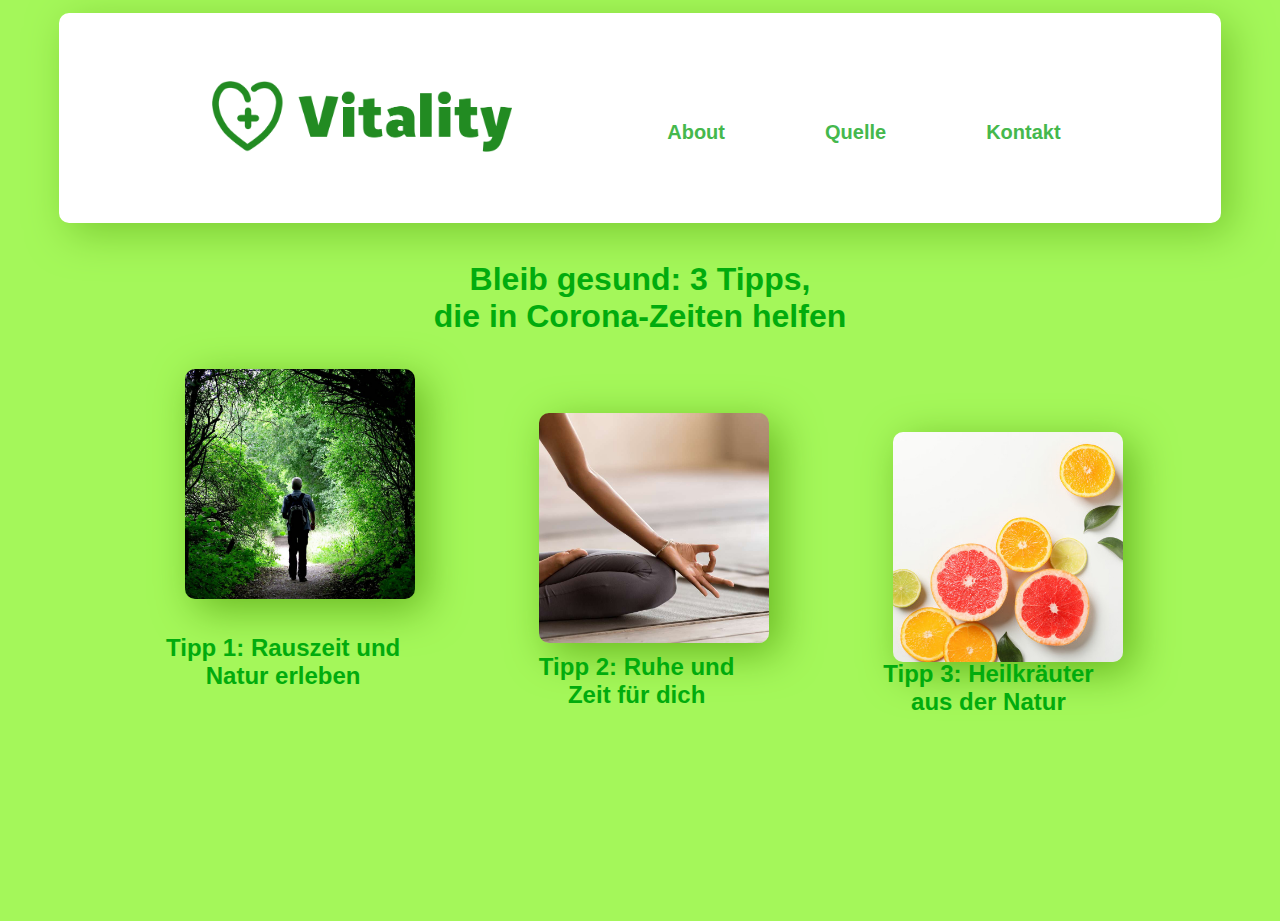
==== index.html @ 5595153c "Rename hauptseite 1.html to index.html" ====
<html>
<head>
      
     <title> Ha, Hong Giang - Bleib gesund in Corona-Zeiten - Home </title>
     <meta http-equiv="Content-Type" content="text/html; charset= UTF-8">
     <link rel="stylesheet" href="navigation bar.css" type="text/css"> 
     <link rel="stylesheet" href="hauptseite format.css" type="text/css"> 

</head>

<body>

<div class="content-box">
<!--navigation bar-->
   <nav class="navbar" width=50%>
         <li> <a href="hauptseite 1.html"><img class="logo" src="vitality logo.png"></a></li>
		 <li class="navbarfloat"><a class="forlabels" href="kontakt.html"> Kontakt </a></li> 
         <li class="navbarfloat"><a class="forlabels" href=https://www.pfade-finden.de/bleib-gesund/?fbclid=IwAR0lv07xEhUpKm-cOAJPr2nS9uRESB3uaXNyCv5SNDJdYQIhetL2f01OgBA> Quelle </a></li> 
         <li class="navbarfloat"><a class="forlabels" href="about.html"> About </a></li> 
   </nav>
   
</div>

<h1> Bleib gesund: 3 Tipps, <br> die in Corona-Zeiten helfen </h1>
<p>
<a href="TIPP 1.html">
<img id="a" src="1598007541500,raus-gehen-100__v-16x9@2dL_-6c42aff4e68b43c7868c3240d3ebfa29867457da.jpg" alt="Rausgehen"> 
</a>
</p>
<a href="tipp 1.html"style="text-decoration:none;"><h2 id="tipp1"> Tipp 1: Rauszeit und <br> Natur erleben </h2> </a>

<p>
<a href="TIPP 2.html">
<img id="b" src="yoga-und-meditation-verkleinern-gehirnareal-fuer-negative-emotionen,380827_m_xl.jpg" alt="Meditation">
</a>
</p>
<a href="tipp 2.html" style="text-decoration:none;"><h2 id="tipp2"> Tipp 2: Ruhe und <br> Zeit für dich </h2></a>

<p>
<a href="Tipp 3.html">
<img id="c" src="flat-lay-with-exotic-fruits-white-background-top-view_185193-2761.jpg" alt="Fruit">
</a>
</p>
<a href="Tipp 3.html" style="text-decoration:none;"><h2 id="tipp3"> Tipp 3: Heilkräuter <br> aus der Natur </h2></a>
</body>
</html>
---- navigation bar.css ----
/* css style for the navigation bar and footer in all pages*/

    body { 
        font-family: Verdana,sans-serif;
        height: 100%;
    }
	
/*navigation bar*/
    .navbar{
        list-style-type: none; 
        margin: 0;
        margin-right: 6%;
        padding: 30px;
        overflow: hidden;     
    }
    .navbarfloat{
        float: right;
    }        
   .forlabels{
       display: inline-block;
       color: #45b84d;
       font-size: 20px;
       margin-top: 40px;
       padding: 0px 50px;
	   font-weight: bold;
       text-decoration: none;       
   }   
/*logo*/
    .logo {
       display: inline-block;
       width: 300px;
       height: 71px;
       float:left;
       margin-left: 8%;
       padding: 0px 30px;	   
   }
   
    .content-box {
        border-radius:10px;
        margin: 1% 4% 3% 4%; 
        padding: 3% 1% 3% 1%;
        background: white;
        text-align: left;
        height: 135px;
		box-shadow:10px 10px 40px #7ccc34;  
    }
---- hauptseite format.css ----
/*style for logo*/
    #logo {
       display: inline-block;
       width: 300px;
       height: 71px;
       float: left;
       padding-left: 2%;       
   }
   
  body { 
        font-family: Verdana, sans-serif;
        color: ForestGreen;
        height: 100%;
		background-color: #a4f75a;
}

  h1 {
	   color:#01ac0d;
       font-family: Verdana, sans-serif;
       font-weight: bold;
       text-align: center;
}

 
#a {
	width: 230px;
    height: 230px; 
    overflow: hidden;
	margin: 1% 14% 10% 14%;
	border-radius:10px;
	box-shadow:10px 10px 40px #69b822;  
}

#b {
	width: 230px; 
    height: 230px; 
    overflow: hidden;
	margin: -27.25% 42% 10% 42%;
	border-radius:10px;
	box-shadow:10px 10px 40px #69b822;
  
}

#c {
	width: 230px; 
    height: 230px; 
    overflow: hidden;
	margin: -29.25% 12% 10% 70%;
	border-radius:10px;
	box-shadow:10px 10px 40px #69b822;  
}

#tipp1 {
    overflow: hidden;
	color:#01ac0d;
    font-family: Verdana, sans-serif;
    font-weight: bold;
	text-align: center;
	margin: -9.5% 11% -10% 11.5%;
	padding: 1% 1% 1% 1%;
	display: inline-block;
}

#tipp2 {
    overflow: hidden;
	color:#01ac0d;
    font-family: Verdana, sans-serif;
    font-weight: bold;
	text-align: center;
	margin: -11.5% 1% -10% 41%;
	padding: 1% 1% 1% 1%;
	display: inline-block;
}

#tipp3 {
    overflow: hidden;
	color:#01ac0d;
    font-family: Verdana, sans-serif;
    font-weight: bold;
	text-align: center;
	margin: -13.5% 1% -10% 68.25%;
	padding: 1% 1% 1% 1%;
	display: inline-block;
}
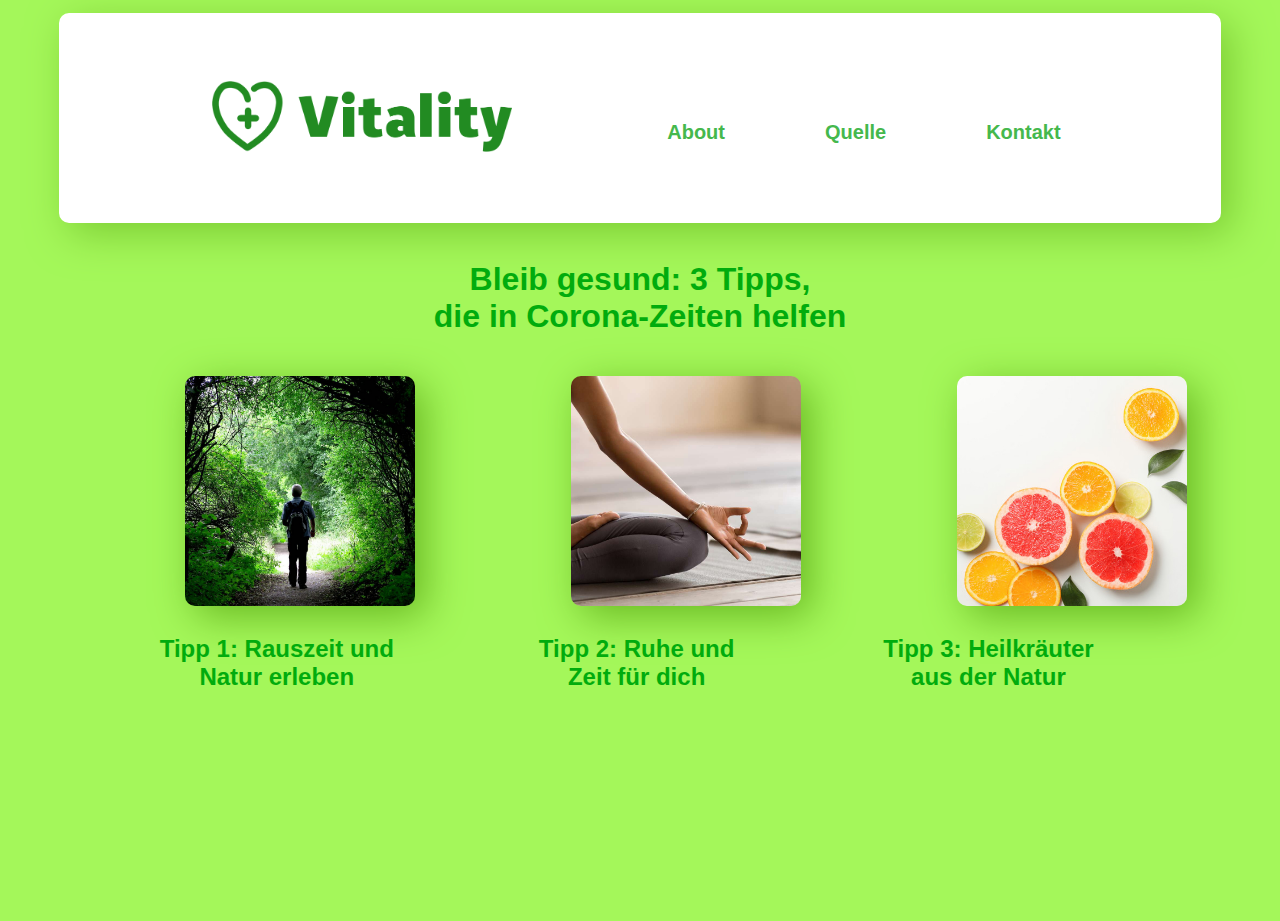
==== commit eea8b317: "6:15" ====
--- a/index.html
+++ b/index.html
@@ -16,31 +16,20 @@
          <li> <a href="hauptseite 1.html"><img class="logo" src="vitality logo.png"></a></li>
 		 <li class="navbarfloat"><a class="forlabels" href="kontakt.html"> Kontakt </a></li> 
          <li class="navbarfloat"><a class="forlabels" href=https://www.pfade-finden.de/bleib-gesund/?fbclid=IwAR0lv07xEhUpKm-cOAJPr2nS9uRESB3uaXNyCv5SNDJdYQIhetL2f01OgBA> Quelle </a></li> 
-         <li class="navbarfloat"><a class="forlabels" href="about.html"> About </a></li> 
+         <li class="navbarfloat"><a class="forlabels" href="About.html"> About </a></li> 
    </nav>
    
 </div>
 
 <h1> Bleib gesund: 3 Tipps, <br> die in Corona-Zeiten helfen </h1>
-<p>
-<a href="TIPP 1.html">
-<img id="a" src="1598007541500,raus-gehen-100__v-16x9@2dL_-6c42aff4e68b43c7868c3240d3ebfa29867457da.jpg" alt="Rausgehen"> 
-</a>
-</p>
-<a href="tipp 1.html"style="text-decoration:none;"><h2 id="tipp1"> Tipp 1: Rauszeit und <br> Natur erleben </h2> </a>
+<div>
+      <img id="a" src="1598007541500,raus-gehen-100__v-16x9@2dL_-6c42aff4e68b43c7868c3240d3ebfa29867457da.jpg">
+      <img id="b" src="yoga-und-meditation-verkleinern-gehirnareal-fuer-negative-emotionen,380827_m_xl.jpg">
+      <img id="c" src="flat-lay-with-exotic-fruits-white-background-top-view_185193-2761.jpg">
+</div>
 
-<p>
-<a href="TIPP 2.html">
-<img id="b" src="yoga-und-meditation-verkleinern-gehirnareal-fuer-negative-emotionen,380827_m_xl.jpg" alt="Meditation">
-</a>
-</p>
+<a href="tipp 1.html"style="text-decoration:none;"><h2 id="tipp1"> Tipp 1: Rauszeit und <br> Natur erleben </h2></a>
 <a href="tipp 2.html" style="text-decoration:none;"><h2 id="tipp2"> Tipp 2: Ruhe und <br> Zeit für dich </h2></a>
-
-<p>
-<a href="Tipp 3.html">
-<img id="c" src="flat-lay-with-exotic-fruits-white-background-top-view_185193-2761.jpg" alt="Fruit">
-</a>
-</p>
 <a href="Tipp 3.html" style="text-decoration:none;"><h2 id="tipp3"> Tipp 3: Heilkräuter <br> aus der Natur </h2></a>
 </body>
-</html>
+</html>--- a/hauptseite format.css
+++ b/hauptseite format.css
@@ -21,53 +21,46 @@
        text-align: center;
 }
 
- 
+
 #a {
-	width: 230px;
-    height: 230px; 
-    overflow: hidden;
-	margin: 1% 14% 10% 14%;
+    height:230px; 
+    width: 230px;        
+    margin: 1.5% 6% 2% 14%;
 	border-radius:10px;
 	box-shadow:10px 10px 40px #69b822;  
-}
-
-#b {
-	width: 230px; 
-    height: 230px; 
-    overflow: hidden;
-	margin: -27.25% 42% 10% 42%;
-	border-radius:10px;
-	box-shadow:10px 10px 40px #69b822;
-  
-}
-
-#c {
-	width: 230px; 
-    height: 230px; 
-    overflow: hidden;
-	margin: -29.25% 12% 10% 70%;
+ }
+ #b {
+    height:230px; 
+    width: 230px;        
+    margin: 1.5% 6% 2% 6%;
 	border-radius:10px;
 	box-shadow:10px 10px 40px #69b822;  
-}
-
-#tipp1 {
+ }
+ #c {
+    height:230px; 
+    width: 230px;        
+    margin: 1.5% 0% 2% 6%;
+	border-radius:10px;
+	box-shadow:10px 10px 40px #69b822;  
+ }
+ 
+ #tipp1 {
     overflow: hidden;
 	color:#01ac0d;
     font-family: Verdana, sans-serif;
     font-weight: bold;
 	text-align: center;
-	margin: -9.5% 11% -10% 11.5%;
+	margin: -1% 11% -10% 11%;
 	padding: 1% 1% 1% 1%;
 	display: inline-block;
 }
-
 #tipp2 {
     overflow: hidden;
 	color:#01ac0d;
     font-family: Verdana, sans-serif;
     font-weight: bold;
 	text-align: center;
-	margin: -11.5% 1% -10% 41%;
+	margin: -1% 1% -10% 41%;
 	padding: 1% 1% 1% 1%;
 	display: inline-block;
 }
@@ -78,8 +71,7 @@
     font-family: Verdana, sans-serif;
     font-weight: bold;
 	text-align: center;
-	margin: -13.5% 1% -10% 68.25%;
+	margin: -1% 1% -10% 68.25%;
 	padding: 1% 1% 1% 1%;
 	display: inline-block;
 }
-
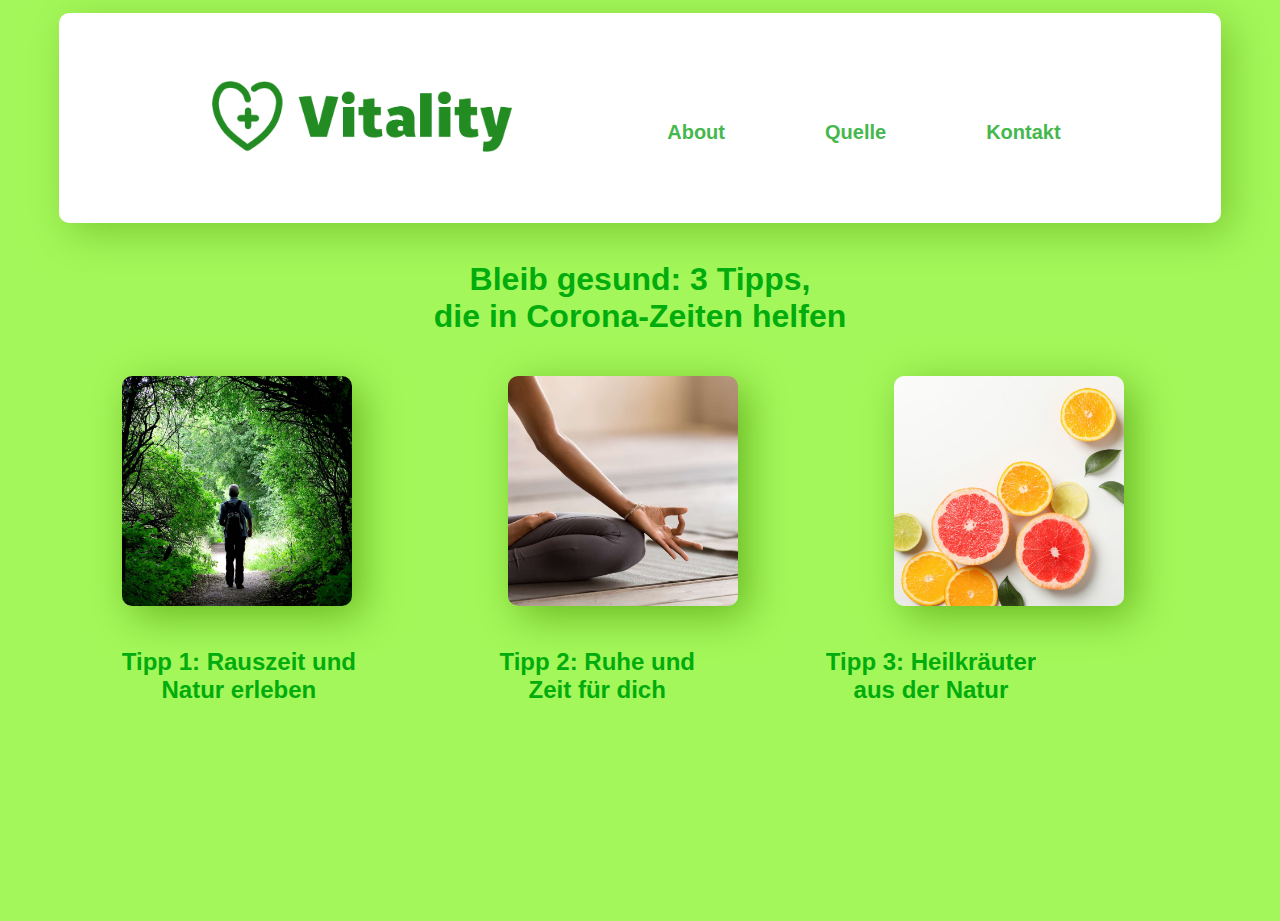
==== commit 427d42c5: "9:46" ====
--- a/index.html
+++ b/index.html
@@ -23,9 +23,12 @@
 
 <h1> Bleib gesund: 3 Tipps, <br> die in Corona-Zeiten helfen </h1>
 <div>
-      <img id="a" src="1598007541500,raus-gehen-100__v-16x9@2dL_-6c42aff4e68b43c7868c3240d3ebfa29867457da.jpg">
-      <img id="b" src="yoga-und-meditation-verkleinern-gehirnareal-fuer-negative-emotionen,380827_m_xl.jpg">
-      <img id="c" src="flat-lay-with-exotic-fruits-white-background-top-view_185193-2761.jpg">
+      <a href="TIPP 1.html">
+	  <img id="a" src="1598007541500,raus-gehen-100__v-16x9@2dL_-6c42aff4e68b43c7868c3240d3ebfa29867457da.jpg"></a>
+      <a href="TIPP 2.html">
+	  <img id="b" src="yoga-und-meditation-verkleinern-gehirnareal-fuer-negative-emotionen,380827_m_xl.jpg"></a>
+      <a href="Tipp 3.html">
+	  <img id="c" src="flat-lay-with-exotic-fruits-white-background-top-view_185193-2761.jpg"></a>
 </div>
 
 <a href="tipp 1.html"style="text-decoration:none;"><h2 id="tipp1"> Tipp 1: Rauszeit und <br> Natur erleben </h2></a>
--- a/hauptseite format.css
+++ b/hauptseite format.css
@@ -25,7 +25,7 @@
 #a {
     height:230px; 
     width: 230px;        
-    margin: 1.5% 6% 2% 14%;
+    margin: 1.5% 6% 2% 9%;
 	border-radius:10px;
 	box-shadow:10px 10px 40px #69b822;  
  }
@@ -50,8 +50,7 @@
     font-family: Verdana, sans-serif;
     font-weight: bold;
 	text-align: center;
-	margin: -1% 11% -10% 11%;
-	padding: 1% 1% 1% 1%;
+	margin: 1% 5% 2% 9%;
 	display: inline-block;
 }
 #tipp2 {
@@ -60,8 +59,7 @@
     font-family: Verdana, sans-serif;
     font-weight: bold;
 	text-align: center;
-	margin: -1% 1% -10% 41%;
-	padding: 1% 1% 1% 1%;
+	margin: 1% 5% 2% 6%;
 	display: inline-block;
 }
 
@@ -71,7 +69,6 @@
     font-family: Verdana, sans-serif;
     font-weight: bold;
 	text-align: center;
-	margin: -1% 1% -10% 68.25%;
-	padding: 1% 1% 1% 1%;
+	margin: 1% 6% 2% 5%;
 	display: inline-block;
 }
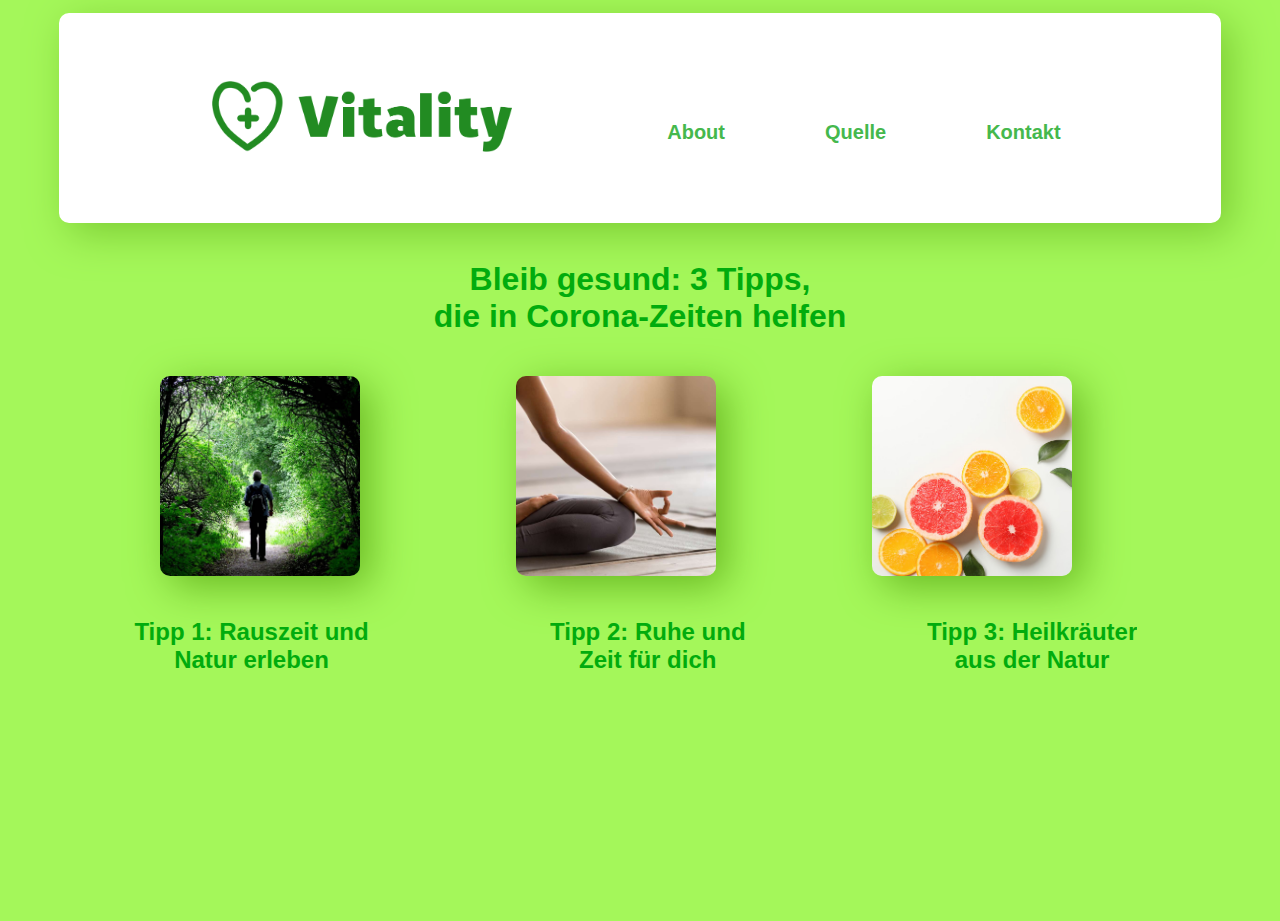
==== commit 7c65a64d: "Update index.html" ====
--- a/index.html
+++ b/index.html
@@ -22,17 +22,17 @@
 </div>
 
 <h1> Bleib gesund: 3 Tipps, <br> die in Corona-Zeiten helfen </h1>
-<div>
+<div class="content-box-1">
       <a href="TIPP 1.html">
 	  <img id="a" src="1598007541500,raus-gehen-100__v-16x9@2dL_-6c42aff4e68b43c7868c3240d3ebfa29867457da.jpg"></a>
       <a href="TIPP 2.html">
 	  <img id="b" src="yoga-und-meditation-verkleinern-gehirnareal-fuer-negative-emotionen,380827_m_xl.jpg"></a>
       <a href="Tipp 3.html">
 	  <img id="c" src="flat-lay-with-exotic-fruits-white-background-top-view_185193-2761.jpg"></a>
+	<a href="tipp 1.html"style="text-decoration:none;"><h2 id="tipp1"> Tipp 1: Rauszeit und <br> Natur erleben </h2></a>
+<a href="tipp 2.html" style="text-decoration:none;"><h2 id="tipp2"> Tipp 2: Ruhe und <br> Zeit für dich </h2></a>
+<a href="Tipp 3.html" style="text-decoration:none;"><h2 id="tipp3"> Tipp 3: Heilkräuter <br> aus der Natur </h2></a>
 </div>
 
-<a href="tipp 1.html"style="text-decoration:none;"><h2 id="tipp1"> Tipp 1: Rauszeit und <br> Natur erleben </h2></a>
-<a href="tipp 2.html" style="text-decoration:none;"><h2 id="tipp2"> Tipp 2: Ruhe und <br> Zeit für dich </h2></a>
-<a href="Tipp 3.html" style="text-decoration:none;"><h2 id="tipp3"> Tipp 3: Heilkräuter <br> aus der Natur </h2></a>
 </body>
-</html>+</html>
--- a/hauptseite format.css
+++ b/hauptseite format.css
@@ -23,22 +23,22 @@
 
 
 #a {
-    height:230px; 
-    width: 230px;        
-    margin: 1.5% 6% 2% 9%;
+    height:200px; 
+    width: 200px;        
+    margin: 1.5% 6% 2% 12%;
 	border-radius:10px;
 	box-shadow:10px 10px 40px #69b822;  
  }
  #b {
-    height:230px; 
-    width: 230px;        
+    height:200px; 
+    width: 200px;        
     margin: 1.5% 6% 2% 6%;
 	border-radius:10px;
 	box-shadow:10px 10px 40px #69b822;  
  }
  #c {
-    height:230px; 
-    width: 230px;        
+    height:200px; 
+    width: 200px;        
     margin: 1.5% 0% 2% 6%;
 	border-radius:10px;
 	box-shadow:10px 10px 40px #69b822;  
@@ -50,7 +50,7 @@
     font-family: Verdana, sans-serif;
     font-weight: bold;
 	text-align: center;
-	margin: 1% 5% 2% 9%;
+	margin: 1% 7% 2% 10%;
 	display: inline-block;
 }
 #tipp2 {
@@ -59,7 +59,7 @@
     font-family: Verdana, sans-serif;
     font-weight: bold;
 	text-align: center;
-	margin: 1% 5% 2% 6%;
+	margin: 1% 7% 2% 7%;
 	display: inline-block;
 }
 
@@ -69,6 +69,6 @@
     font-family: Verdana, sans-serif;
     font-weight: bold;
 	text-align: center;
-	margin: 1% 6% 2% 5%;
+	margin: 1% 0% 2% 7%;
 	display: inline-block;
 }
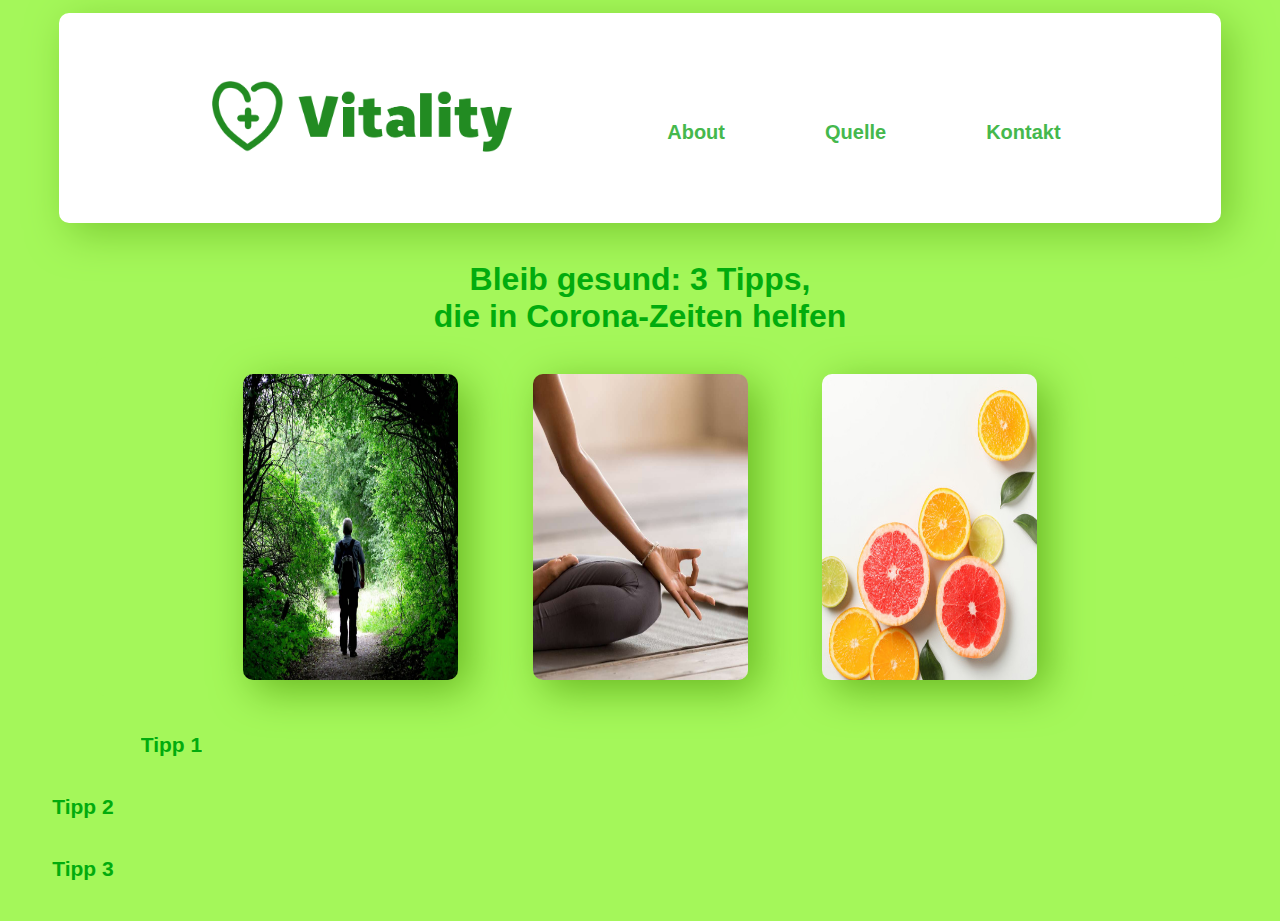
==== commit ee1c37ae: "Update index.html" ====
--- a/index.html
+++ b/index.html
@@ -29,10 +29,16 @@
 	  <img id="b" src="yoga-und-meditation-verkleinern-gehirnareal-fuer-negative-emotionen,380827_m_xl.jpg"></a>
       <a href="Tipp 3.html">
 	  <img id="c" src="flat-lay-with-exotic-fruits-white-background-top-view_185193-2761.jpg"></a>
-	<a href="tipp 1.html"style="text-decoration:none;"><h2 id="tipp1"> Tipp 1: Rauszeit und <br> Natur erleben </h2></a>
-<a href="tipp 2.html" style="text-decoration:none;"><h2 id="tipp2"> Tipp 2: Ruhe und <br> Zeit für dich </h2></a>
-<a href="Tipp 3.html" style="text-decoration:none;"><h2 id="tipp3"> Tipp 3: Heilkräuter <br> aus der Natur </h2></a>
 </div>
 
+<div class="content-box-2">
+<a href="tipp 1.html"style="text-decoration:none;"><h2 id="tipp1"> Tipp 1</h2></a>
+</div>
+<div class="content-box-3">
+<a href="tipp 2.html" style="text-decoration:none;"><h2 id="tipp2"> Tipp 2</h2></a>
+</div>
+<div class="content-box-4">
+<a href="Tipp 3.html" style="text-decoration:none;"><h2 id="tipp3"> Tipp 3</h2></a>
+</div>
 </body>
 </html>
--- a/hauptseite format.css
+++ b/hauptseite format.css
@@ -22,24 +22,33 @@
 }
 
 
+.content-box-1 {
+   border-radius:10px;
+    font-size: 17px;
+    margin: 1% 7% 2% 7%;
+    padding-top: 0.5%;
+    padding-left: 1%;
+    background: #a4f75a;
+    text-align: left;
+}
 #a {
-    height:200px; 
-    width: 200px;        
-    margin: 1.5% 6% 2% 12%;
+    height:34%; 
+    width: 20%;        
+    margin: 1% 3.5% 1% 12.5%;
 	border-radius:10px;
 	box-shadow:10px 10px 40px #69b822;  
  }
  #b {
-    height:200px; 
-    width: 200px;        
-    margin: 1.5% 6% 2% 6%;
+    height:34%; 
+    width: 20%;        
+    margin: 1% 3.5% 1% 3%;
 	border-radius:10px;
 	box-shadow:10px 10px 40px #69b822;  
  }
  #c {
-    height:200px; 
-    width: 200px;        
-    margin: 1.5% 0% 2% 6%;
+    height:34%; 
+    width: 20%;        
+    margin: 1% 0% 1% 3%;
 	border-radius:10px;
 	box-shadow:10px 10px 40px #69b822;  
  }
@@ -48,18 +57,20 @@
     overflow: hidden;
 	color:#01ac0d;
     font-family: Verdana, sans-serif;
-    font-weight: bold;
+    font-weight: bolder;
+	font-size: 21px;
 	text-align: center;
-	margin: 1% 7% 2% 10%;
+	margin: 1% 4% 2% 10.5%;
 	display: inline-block;
 }
 #tipp2 {
     overflow: hidden;
 	color:#01ac0d;
     font-family: Verdana, sans-serif;
-    font-weight: bold;
+    font-weight: bolder;
+	font-size: 21px;
 	text-align: center;
-	margin: 1% 7% 2% 7%;
+	margin: 1% 4% 2% 3.5%;
 	display: inline-block;
 }
 
@@ -67,8 +78,9 @@
     overflow: hidden;
 	color:#01ac0d;
     font-family: Verdana, sans-serif;
-    font-weight: bold;
+    font-weight: bolder;
+	font-size: 21px;
 	text-align: center;
-	margin: 1% 0% 2% 7%;
+	margin: 1% 0% 2% 3.5%;
 	display: inline-block;
 }
